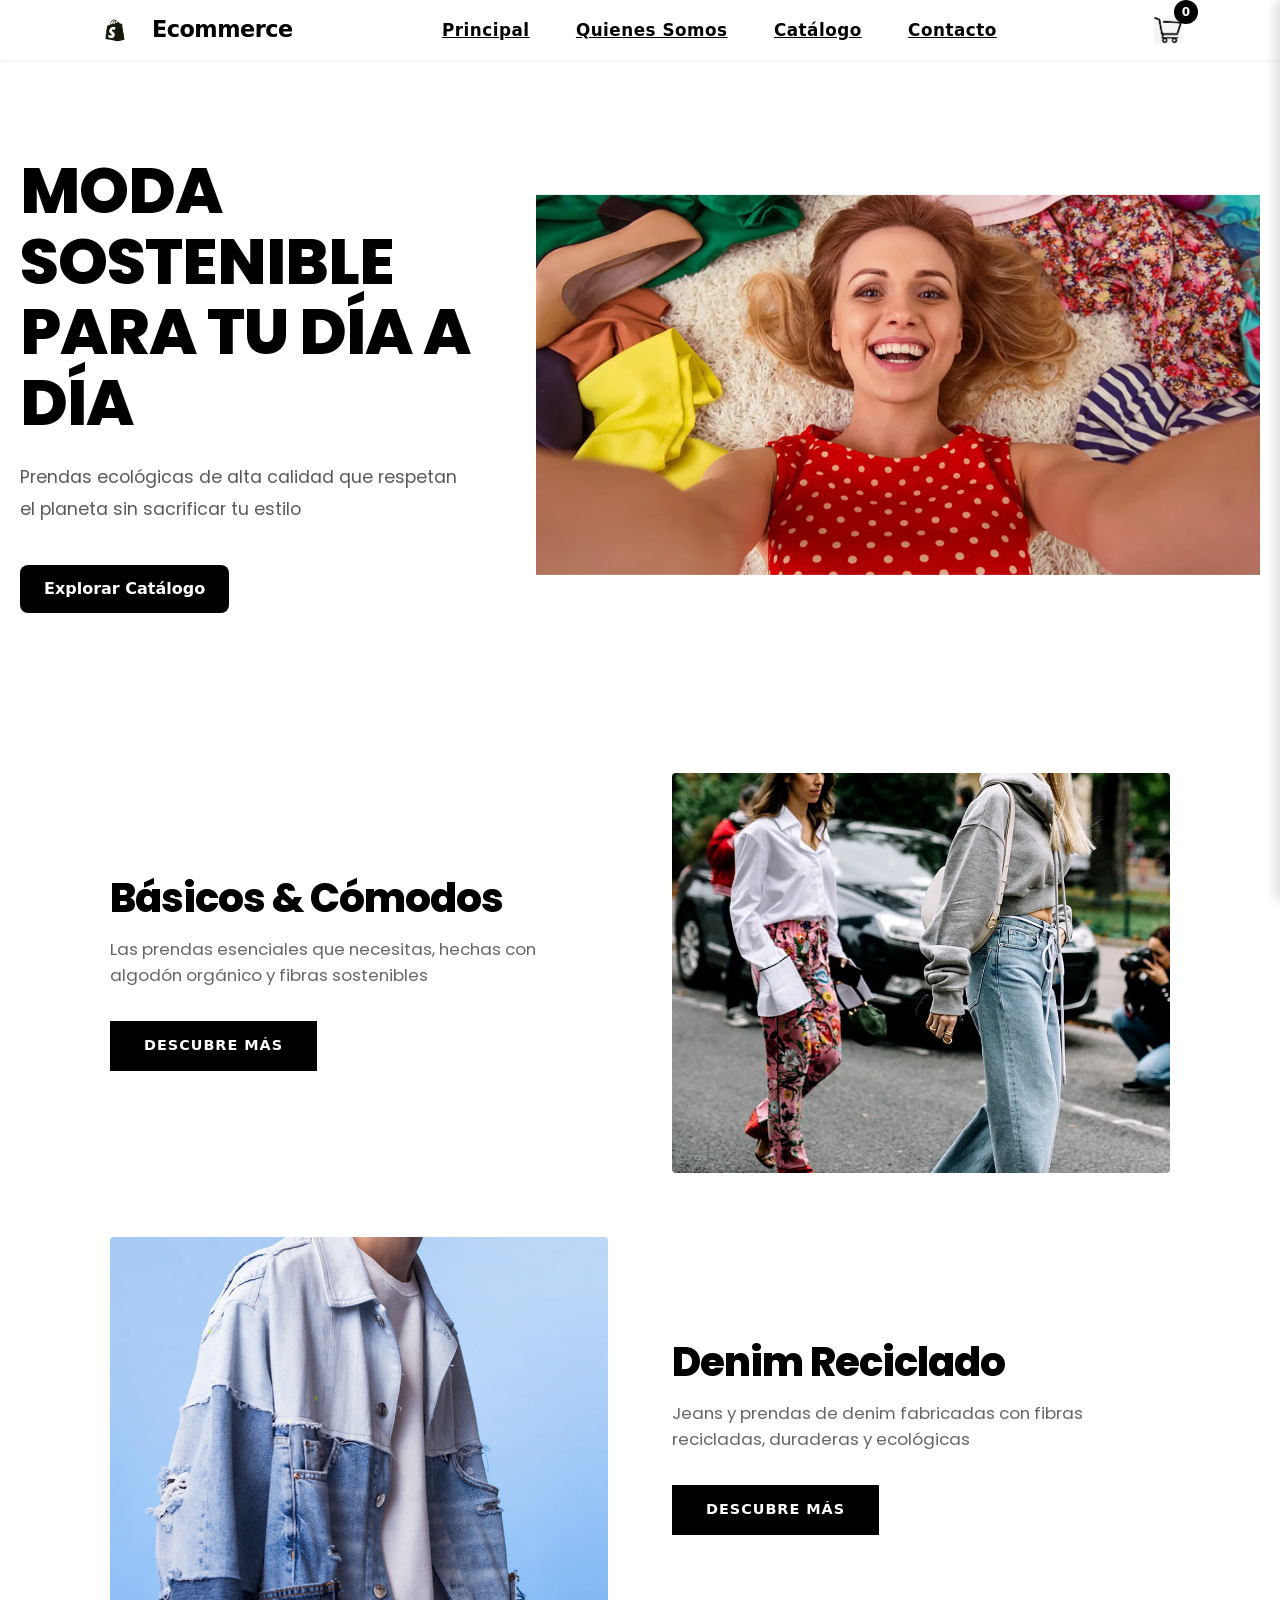
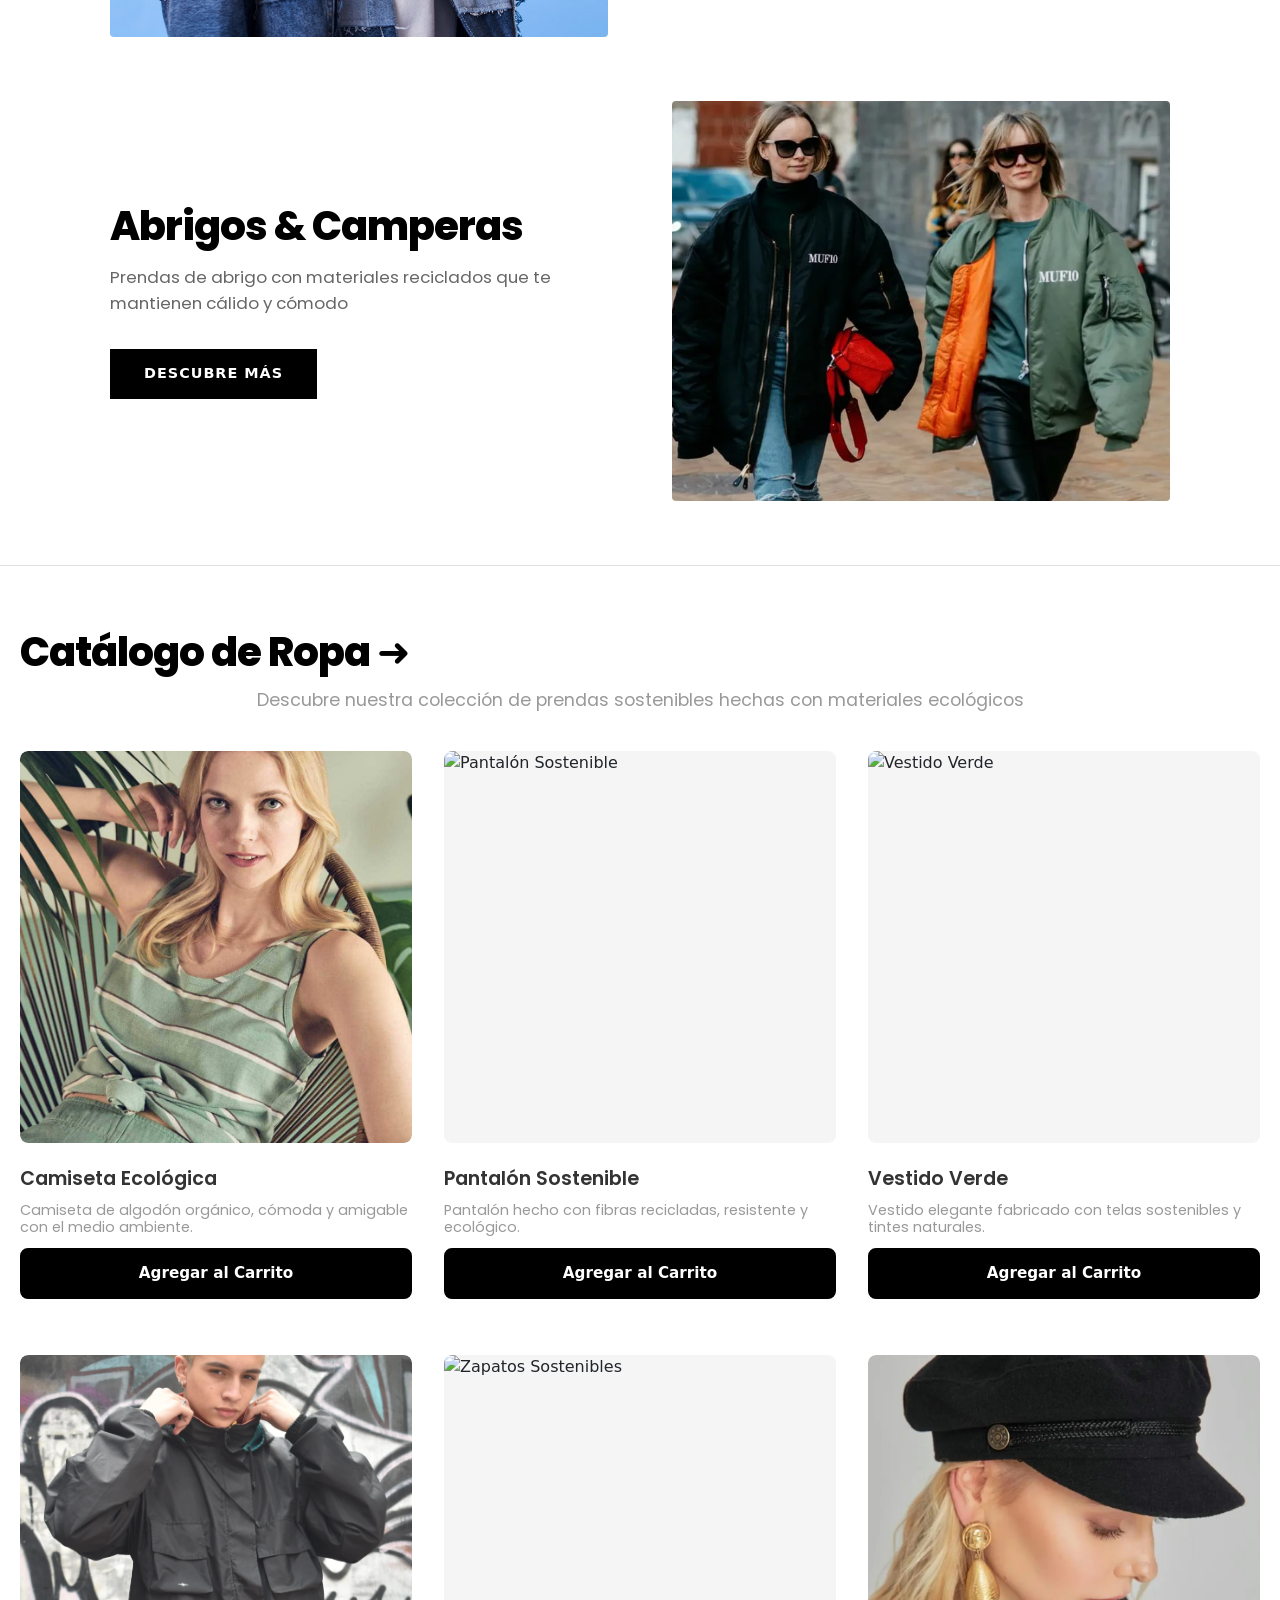
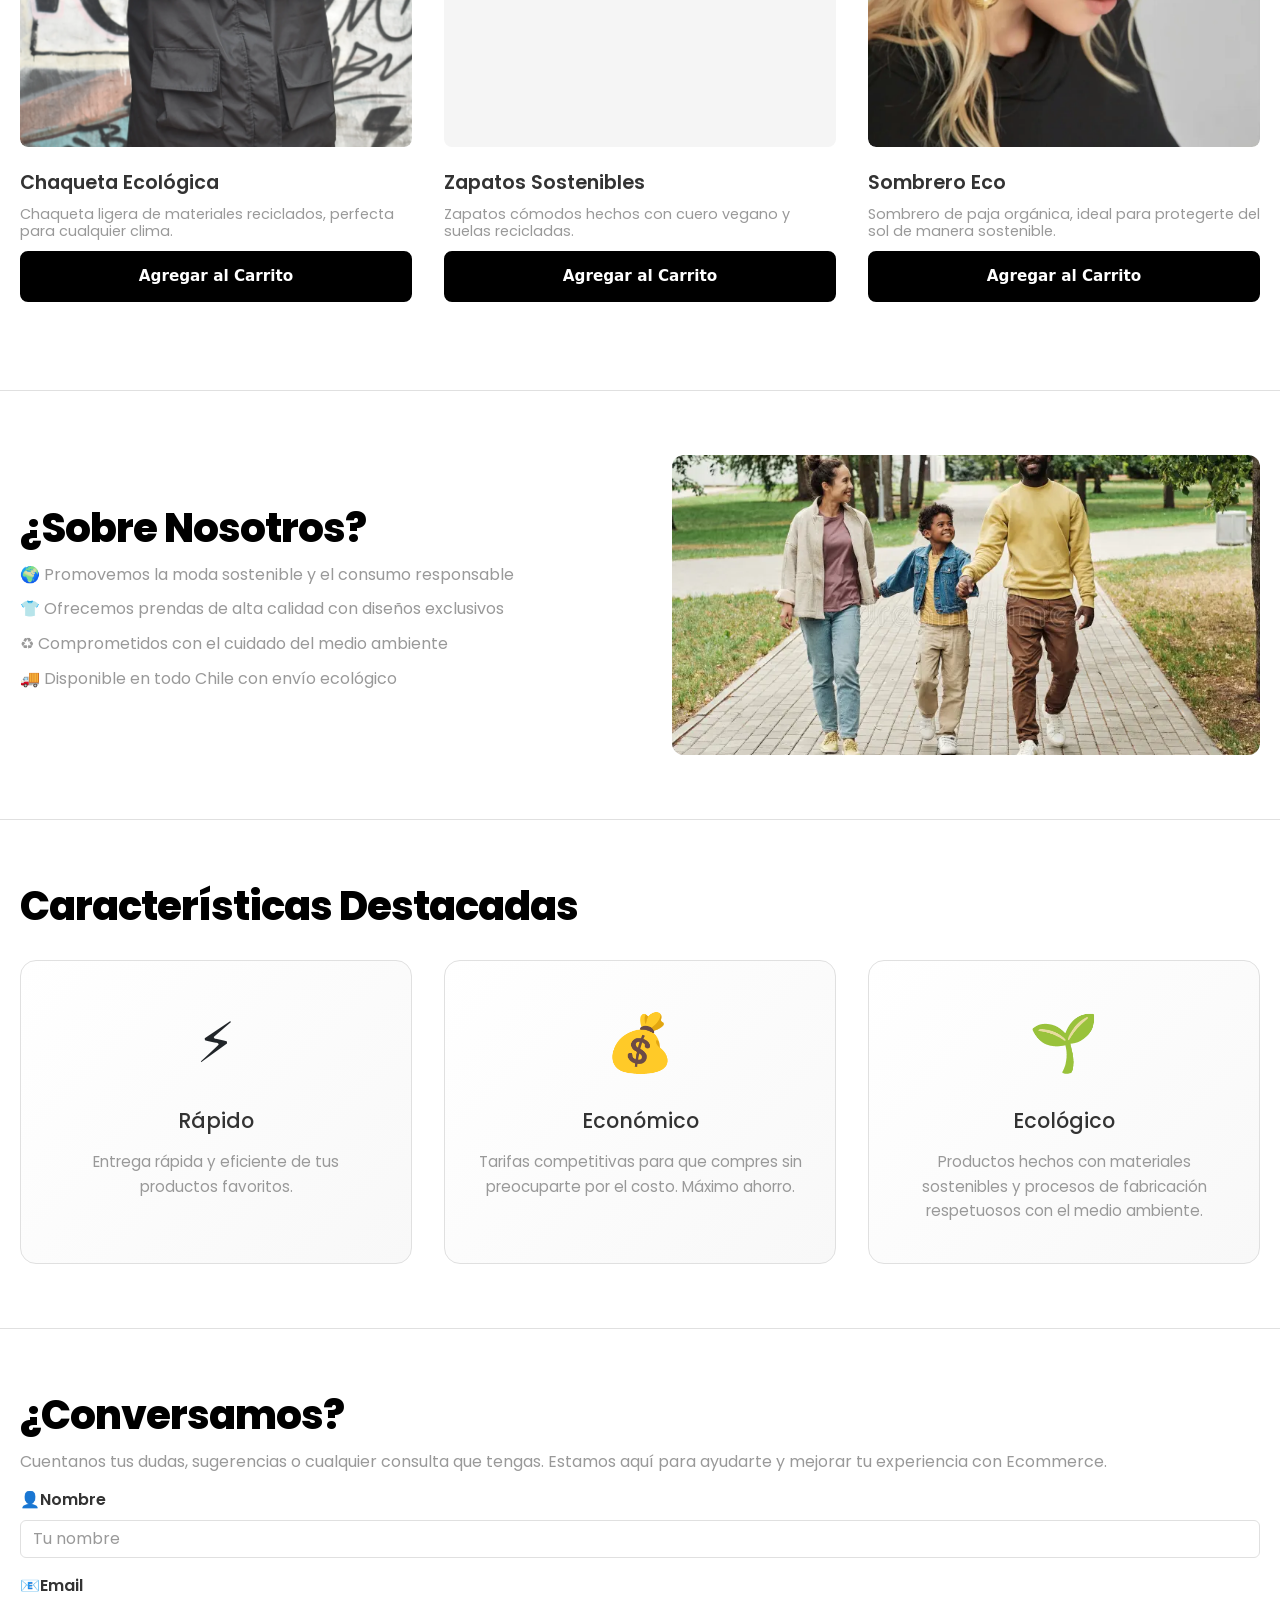
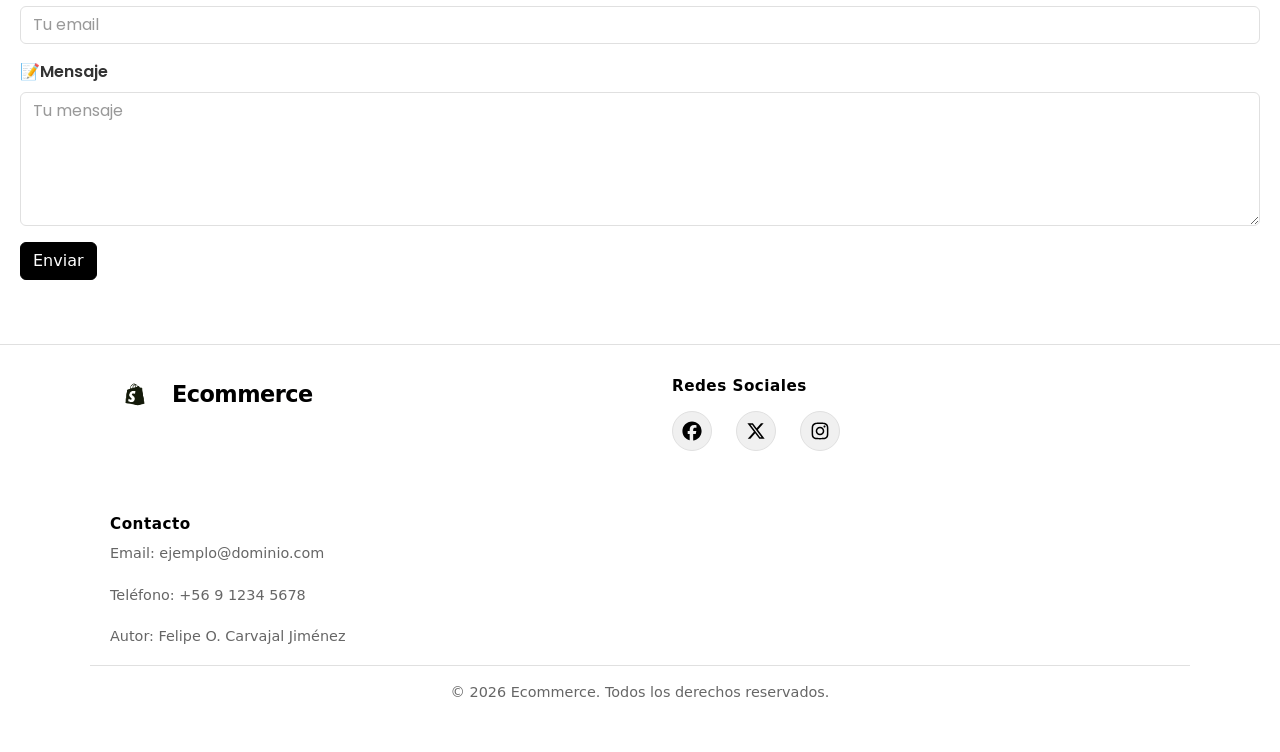
==== HTML/index.html @ 406694f3 "Initial commit" ====
<!DOCTYPE html>
<html lang="es">
  <head>
    <meta charset="UTF-8" />
    <meta name="viewport" content="width=device-width, initial-scale=1.0" />
    <title>Ecommerce</title>
    <link rel="preconnect" href="https://fonts.googleapis.com">
    <link rel="preconnect" href="https://fonts.gstatic.com" crossorigin>
    <link href="https://fonts.googleapis.com/css2?family=Poppins:wght@400;500;600;700;800&display=swap" rel="stylesheet">
    <link rel="stylesheet" href="../CSS/style.css" />
    <link rel="stylesheet" href="../CSS/cart-styles.css" />
    <link href="https://cdn.jsdelivr.net/npm/bootstrap@5.3.8/dist/css/bootstrap.min.css" rel="stylesheet" integrity="sha384-sRIl4kxILFvY47J16cr9ZwB07vP4J8+LH7qKQnuqkuIAvNWLzeN8tE5YBujZqJLB" crossorigin="anonymous">
    <link rel="stylesheet" href="https://cdnjs.cloudflare.com/ajax/libs/font-awesome/6.5.1/css/all.min.css" integrity="sha512-DTOQO9RWCH3H7bCOj2z4G88NTXKlc4/I0szZM2fU17Cqq6/LmBJ7/J1rFzSwjnxVnwT7lGgoDh/PoXY4p+K+A==" crossorigin="anonymous" referrerpolicy="no-referrer" />
  </head>
  <body>
    <header class="header-top">
      <nav class="navbar">
        <div class="brand header-brand">
          <img src="../IMG/logo.png" alt="Ecommerce Logo" class="logo-img">
          <span>Ecommerce</span>
        </div>
        <button class="menu-toggle" aria-label="Mostrar menú" aria-expanded="false">☰</button>
        <ul class="nav-list">
          <li><a href="index.html">Principal</a></li>
          <li><a href="#quienes-somos">Quienes Somos</a></li>
          <li><a href="catalogo.html">Catálogo</a></li>
          <li><a href="#contacto">Contacto</a></li>
        </ul>
        <button class="cart-toggle" id="cart-btn" aria-label="Abrir carrito">
          <img src="../IMG/carrito.png" alt="Carrito" class="cart-icon">
          <span class="cart-count" id="cart-count">0</span>
        </button>
      </nav>
    </header>

    <main>
      <div class="hero" id="inicio">
        <div class="hero-content">
          <h1>MODA SOSTENIBLE PARA TU DÍA A DÍA</h1>
          <p>
            Prendas ecológicas de alta calidad que respetan el planeta sin sacrificar tu estilo
          </p>
          <a href="catalogo.html" class="cta-button download-btn">Explorar Catálogo</a>
        </div>
        <img src="../IMG/Moda Eco.webp" alt="Moda Ecológica" class="hero-image">
      </div>

      <section class="clothes-basics">
        <div class="category-hero">
          <div class="category-content">
            <h2>Básicos & Cómodos</h2>
            <p>Las prendas esenciales que necesitas, hechas con algodón orgánico y fibras sostenibles</p>
            <a href="#catalogo" class="discover-btn">DESCUBRE MÁS</a>
          </div>
          <img src="../IMG/Comodo.webp" alt="Básicos y Cómodos" class="category-image">
        </div>
      </section>

      <section class="clothes-denim">
        <div class="category-hero">
          <img src="../IMG/Denim.jpg" alt="Denim Sostenible" class="category-image">
          <div class="category-content">
            <h2>Denim Reciclado</h2>
            <p>Jeans y prendas de denim fabricadas con fibras recicladas, duraderas y ecológicas</p>
            <a href="#catalogo" class="discover-btn">DESCUBRE MÁS</a>
          </div>
        </div>
      </section>

      <section class="clothes-coats">
        <div class="category-hero">
          <div class="category-content">
            <h2>Abrigos & Camperas</h2>
            <p>Prendas de abrigo con materiales reciclados que te mantienen cálido y cómodo</p>
            <a href="#catalogo" class="discover-btn">DESCUBRE MÁS</a>
          </div>
          <img src="../IMG/Abrigos.jpg" alt="Abrigos Ecológicos" class="category-image">
        </div>
      </section>
      <section class="pricing" id="catalogo">
        <h2><a href="catalogo.html" class="catalog-title-link">Catálogo de Ropa  ➜</a></h2>
        <p class="pricing-intro">Descubre nuestra colección de prendas sostenibles hechas con materiales ecológicos</p>
        <div class="pricing-grid">
          <div class="pricing-card">
            <div class="product-image-container" data-product-id="1" data-product-slug="camiseta-ecologica">
              <img src="../IMG/camiseta.jpg" alt="Camiseta Ecológica" class="product-image">
              <div class="product-dot"></div>
              <div class="product-price-overlay"><span class="currency">$</span><span class="amount">14.990</span></div>
            </div>
            <div class="product-info">
              <h3>Camiseta Ecológica</h3>
              <p class="product-description">Camiseta de algodón orgánico, cómoda y amigable con el medio ambiente.</p>
              <button class="btn-plan" data-product-id="1" data-product-name="Camiseta Ecológica" data-product-price="14990">Agregar al Carrito</button>
            </div>
          </div>
          <div class="pricing-card">
            <div class="product-image-container" data-product-id="2" data-product-slug="pantalon-sostenible">
              <img src="../IMG/pantalon.jpg" alt="Pantalón Sostenible" class="product-image">
              <div class="product-dot"></div>
              <div class="product-price-overlay"><span class="currency">$</span><span class="amount">24.990</span></div>
            </div>
            <div class="product-info">
              <h3>Pantalón Sostenible</h3>
              <p class="product-description">Pantalón hecho con fibras recicladas, resistente y ecológico.</p>
              <button class="btn-plan" data-product-id="2" data-product-name="Pantalón Sostenible" data-product-price="24990">Agregar al Carrito</button>
            </div>
          </div>
          <div class="pricing-card">
            <div class="product-image-container" data-product-id="3" data-product-slug="vestido-verde">
              <img src="../IMG/vestido.jpg" alt="Vestido Verde" class="product-image">
              <div class="product-dot"></div>
              <div class="product-price-overlay"><span class="currency">$</span><span class="amount">29.990</span></div>
            </div>
            <div class="product-info">
              <h3>Vestido Verde</h3>
              <p class="product-description">Vestido elegante fabricado con telas sostenibles y tintes naturales.</p>
              <button class="btn-plan" data-product-id="3" data-product-name="Vestido Verde" data-product-price="29990">Agregar al Carrito</button>
            </div>
          </div>
          <div class="pricing-card">
            <div class="product-image-container" data-product-id="4" data-product-slug="chaqueta-ecologica">
              <img src="../IMG/Chaqueta.webp" alt="Chaqueta Ecológica" class="product-image">
              <div class="product-dot"></div>
              <div class="product-price-overlay"><span class="currency">$</span><span class="amount">39.990</span></div>
            </div>
            <div class="product-info">
              <h3>Chaqueta Ecológica</h3>
              <p class="product-description">Chaqueta ligera de materiales reciclados, perfecta para cualquier clima.</p>
              <button class="btn-plan" data-product-id="4" data-product-name="Chaqueta Ecológica" data-product-price="39990">Agregar al Carrito</button>
            </div>
          </div>
          <div class="pricing-card">
            <div class="product-image-container" data-product-id="5" data-product-slug="zapatos-sostenibles">
              <img src="../IMG/zapatos.jpg" alt="Zapatos Sostenibles" class="product-image">
              <div class="product-dot"></div>
              <div class="product-price-overlay"><span class="currency">$</span><span class="amount">34.990</span></div>
            </div>
            <div class="product-info">
              <h3>Zapatos Sostenibles</h3>
              <p class="product-description">Zapatos cómodos hechos con cuero vegano y suelas recicladas.</p>
              <button class="btn-plan" data-product-id="5" data-product-name="Zapatos Sostenibles" data-product-price="34990">Agregar al Carrito</button>
            </div>
          </div>
          <div class="pricing-card">
            <div class="product-image-container" data-product-id="6" data-product-slug="sombrero-eco">
              <img src="../IMG/Sombrero.webp" alt="Sombrero Eco" class="product-image">
              <div class="product-dot"></div>
              <div class="product-price-overlay"><span class="currency">$</span><span class="amount">11.990</span></div>
            </div>
            <div class="product-info">
              <h3>Sombrero Eco</h3>
              <p class="product-description">Sombrero de paja orgánica, ideal para protegerte del sol de manera sostenible.</p>
              <button class="btn-plan" data-product-id="6" data-product-name="Sombrero Eco" data-product-price="11990">Agregar al Carrito</button>
            </div>
          </div>
        </div>
      </section>
      <section class="page-description" id="quienes-somos">
        <div class="description-content">
          <h2>¿Sobre Nosotros?</h2>
          <p>🌍 Promovemos la moda sostenible y el consumo responsable</p>
          <p>👕 Ofrecemos prendas de alta calidad con diseños exclusivos</p>        
          <p>♻️ Comprometidos con el cuidado del medio ambiente</p>              
          <p>🚚 Disponible en todo Chile con envío ecológico</p>
        </div>
        <img src="../IMG/Familia.webp" alt="Nuestro Compromiso" class="description-image">
      </section>

      <section class="features" id="caracteristicas-destacadas">
        <h2>Características Destacadas</h2>
        <div class="features-grid">
          <div class="feature-card">
            <div class="feature-icon">⚡</div>
            <h3>Rápido</h3>
            <p>Entrega rápida y eficiente de tus productos favoritos.</p>
          </div>
          <div class="feature-card">
            <div class="feature-icon">💰</div>
            <h3>Económico</h3>
            <p>Tarifas competitivas para que compres sin preocuparte por el costo. Máximo ahorro.</p>
          </div>
          <div class="feature-card">
            <div class="feature-icon">🌱</div>
            <h3>Ecológico</h3>
            <p>Productos hechos con materiales sostenibles y procesos de fabricación respetuosos con el medio ambiente.</p>
          </div>
        </div>
      </section>
      <section class="contact-form" id="contacto">
          <h2>¿Conversamos?</h2>
          <p>
            Cuentanos tus dudas, sugerencias o cualquier consulta que tengas. Estamos aquí para ayudarte y mejorar tu experiencia con Ecommerce.
          </p>
          <form>
            <div class="mb-3">
              <label for="name" class="form-label">👤Nombre</label>
              <input type="text" class="form-control" id="name" placeholder="Tu nombre">
            </div>
            <div class="mb-3">
              <label for="email" class="form-label">📧Email</label>
              <input type="email" class="form-control" id="email" placeholder="Tu email">
            </div>
            <div class="mb-3">
              <label for="message" class="form-label">📝Mensaje</label>
              <textarea class="form-control" id="message" rows="5" placeholder="Tu mensaje"></textarea>
            </div>
            <button type="submit" class="btn btn-primary">Enviar</button>
          </form>
        </section>

      
    </main>

    <footer class="site-footer">
      <div class="footer-content">
        <div class="footer-item">
          <div class="brand footer-brand">
            <img src="../IMG/logo.png" alt="Ecommerce Logo" class="logo-img">
            <span>Ecommerce</span>
          </div>
        </div>
        <div class="footer-item">
          <h3>Redes Sociales</h3>
          <div class="social-links">
            <a href="#" title="Facebook" aria-label="Facebook"><img src="../IMG/facebook-brands-solid-full.svg" alt="Facebook" class="social-icon"></a>
            <a href="#" title="X-Twitter" aria-label="X-Twitter"><img src="../IMG/x-twitter-brands-solid-full.svg" alt="X-Twitter" class="social-icon"></a>
            <a href="#" title="Instagram" aria-label="Instagram"><img src="../IMG/instagram-brands-solid-full.svg" alt="Instagram" class="social-icon"></a>
          </div>
        </div>
        <div class="footer-item">
          <h3>Contacto</h3>
          <p>Email: ejemplo@dominio.com</p>
          <p>Teléfono: +56 9 1234 5678</p>
          <p>Autor: Felipe O. Carvajal Jiménez</p>
        </div>
      </div>
      <div class="footer-bottom">
        <p>&copy; 2026 Ecommerce. Todos los derechos reservados.</p>
      </div>
    </footer>

    <!-- Modal del Carrito -->
    <div class="cart-modal" id="cart-modal">
      <div class="cart-content">
        <div class="cart-header">
          <h2>Mi Carrito</h2>
          <button class="cart-close" id="cart-close">&times;</button>
        </div>
        <div class="cart-items" id="cart-items">
          <p class="empty-cart">Tu carrito está vacío</p>
        </div>
        <div class="cart-footer">
          <div class="cart-total">
            <span>Total:</span>
            <span class="total-amount">$0</span>
          </div>
          <button class="btn-checkout">Ir al Pago</button>
        </div>
      </div>
    </div>

  <script src="https://cdn.jsdelivr.net/npm/bootstrap@5.3.8/dist/js/bootstrap.bundle.min.js" integrity="sha384-FKyoEForCGlyvwx9Hj09JcYn3nv7wiPVlz7YYwJrWVcXK/BmnVDxM+D2scQbITxI" crossorigin="anonymous"></script>
  <script src="../JS/products-data.js"></script>
  <script src="../JS/script.js"></script>
  </body>
</html>
---- CSS/style.css ----
/* Estilos generales */
:root {
  --bg: #ffffff;
  --surface: #f8f8f8;
  --primary: #000000;
  --primary-dark: #333333;
  --accent: #000000;
  --accent-light: #666666;
  --text: #1f1f1f;
  --muted: #999999;
}

* {
  box-sizing: border-box;
  
}

html {
  scroll-behavior: smooth;
}

html,
body {
  margin: 0;
  padding: 0;
  font-family: 'Poppins', system-ui, -apple-system, BlinkMacSystemFont, "Segoe UI",
    sans-serif;
  background: var(--bg);
  color: var(--text);
}

body {
  display: flex;
  flex-direction: column;
  min-height: 100vh;
}

/* Animación de fade-in para scroll */
@keyframes fadeInUp {
  from {
    opacity: 0;
    transform: translateY(30px);
  }
  to {
    opacity: 1;
    transform: translateY(0);
  }
}

.page-description,
.features,
.pricing,
.contact-form {
  opacity: 0;
  transition: opacity 0.3s ease;
}

.page-description.fade-in,
.features.fade-in,
.pricing.fade-in,
.contact-form.fade-in {
  animation: fadeInUp 0.6s ease forwards;
}

a {
  color: inherit;
  text-decoration: none;
}

img {
  max-width: 100%;
  display: block;
}

button {
  border: none;
  background: transparent;
  cursor: pointer;
}

.header-top {
  width: 100%;
  background: #ffffff;
  box-shadow: 0 1px 3px rgba(0, 0, 0, 0.08);
  backdrop-filter: blur(10px);
  position: sticky;
  top: 0;
  z-index: 100;
  transition: transform 0.3s ease, box-shadow 0.3s ease;
}

.header-top.hide-header {
  transform: translateY(-100%);
  box-shadow: none;
}

.header-top:not(.hide-header) {
  box-shadow: 0 1px 3px rgba(0, 0, 0, 0.08);
}

.navbar {
  display: flex;
  align-items: center;
  justify-content: space-between;
  gap: 2rem;
  flex-wrap: wrap;
  max-width: 1100px;
  margin: 0 auto;
  padding: 1rem 1.25rem;
  transition: all 0.3s ease;
}

.brand {
  display: flex;
  align-items: center;
  gap: 0.75rem;
  font-size: 1.4rem;
  font-weight: 800;
  letter-spacing: -0.5px;
  background: linear-gradient(135deg, #ffffff 0%, #e5e7eb 100%);
  -webkit-background-clip: text;
  -webkit-text-fill-color: transparent;
  background-clip: text;
  transition: all 0.3s ease;
  cursor: pointer;
}

.brand span {
  color: #5c59594b;
  -webkit-text-fill-color: #000000;
}

.logo-img {
  height: 35px;
  width: auto;
  filter: brightness(1.2);
  transition: all 0.3s ease;
  background-color: white;
  padding: 5px;
  border-radius: 5px;
}

.brand:hover {
  transform: scale(1.05);
  letter-spacing: 0px;
}

.brand:hover .logo-img {
  filter: brightness(1.4);
  transform: rotate(-5deg);
}

.menu-toggle {
  display: none;
  font-size: 1.5rem;
  color: #ffffff;
  transition: all 0.3s ease;
  cursor: pointer;
}

.menu-toggle:hover {
  transform: scale(1.2) rotate(90deg);
  color: #e5e7eb;
}

.nav-list {
  display: flex;
  align-items: center;
  gap: 0.5rem;
  list-style: none;
  margin: 0;
  padding: 0;
}

.nav-list li {
  position: relative;
}

.nav-list a {
  color: #000000;
  font-weight: 600;
  font-size: 1.05rem;
  letter-spacing: 0.5px;
  transition: all 0.3s ease;
  position: relative;
  padding: 0.6rem 1.2rem;
  display: inline-block;
  border-radius: 25px;
  background: transparent;
  backdrop-filter: none;
  border: none;
}

.nav-list a::after {
  content: '';
  position: absolute;
  bottom: -2px;
  left: 0;
  width: 0;
  height: 2px;
  background: linear-gradient(90deg, #ffffff, #e5e7eb);
  transition: width 0.3s ease;
}

.nav-list a:hover {
  color: #000000;
  transform: translateY(-3px);
  background: transparent;
  border-color: transparent;
  box-shadow: 0 2px 8px rgba(0, 0, 0, 0.1);
}

.hero {
  max-width: 100%;
  margin: 0 auto 0;
  text-align: left;
  padding: 6rem 1.25rem;
  background: #ffffff;
  color: #000000;
  border-radius: 0;
  min-height: 500px;
  display: flex;
  flex-direction: row;
  align-items: center;
  justify-content: space-between;
  gap: 4rem;
  width: 100%;
}

.hero-content {
  flex: 1;
  display: flex;
  flex-direction: column;
  justify-content: center;
  align-items: flex-start;
  max-width: 600px;
}

.hero-image {
  flex: 1;
  height: 380px;
  object-fit: contain;
  border-radius: 0;
  box-shadow: none;
  animation: fadeInUp 0.8s ease forwards;
}

@keyframes fadeInUp {
  from {
    opacity: 0;
    transform: translateY(20px);
  }
  to {
    opacity: 1;
    transform: translateY(0);
  }
}

.hero h1 {
  margin: 0;
  font-size: clamp(2.5rem, 5vw, 4rem);
  line-height: 1.1;
  font-weight: 800;
  letter-spacing: -1px;
  font-family: 'Poppins', system-ui, -apple-system, BlinkMacSystemFont, "Segoe UI", sans-serif;
}

.hero p {
  color: rgba(0, 0, 0, 0.65);
  margin-top: 1.5rem;
  font-size: 1.1rem;
  line-height: 1.7;
  line-height: 1.8;
  font-family: 'Poppins', system-ui, -apple-system, BlinkMacSystemFont, "Segoe UI", sans-serif;
}

.cta-button {
  display: inline-flex;
  align-items: center;
  gap: 0.5rem;
  background: #000000;
  color: #ffffff;
  padding: 0.75rem 1.5rem;
  border-radius: 8px;
  text-decoration: none;
  font-weight: 600;
  transition: all 0.3s ease;
  margin-top: 1.5rem;
}

.cta-button:hover {
  background: #333333;
  transform: translateY(-2px);
  box-shadow: 0 4px 12px rgba(0, 0, 0, 0.2);
}

.download-icon {
  height: 20px;
  width: 20px;
  filter: brightness(0) invert(0);
}

main {
  flex: 1;
  max-width: 100%;
  margin: 0;
  padding: 0;
}

.page-description,
.features,
.pricing,
.contact-form {
  background: #ffffff;
  border-radius: 0;
  padding: 4rem 1.25rem;
  box-shadow: none;
  border-top: 1px solid #e0e0e0;
  margin-bottom: 0;
  margin-top: 0;
  max-width: 100%;
  margin-left: auto;
  margin-right: auto;
  width: 100%;
}

.page-description {
  display: flex;
  gap: 4rem;
  align-items: center;
  flex-wrap: wrap;
}

.description-content {
  flex: 1;
  min-width: 250px;
}

.description-image {
  flex: 1;
  height: 300px;
  object-fit: cover;
  border-radius: 12px;
  box-shadow: 0 8px 24px rgba(255, 255, 255, 0.1);
  min-width: 250px;
}

.page-description h2,
.features h2,
.pricing h2,
.contact-form h2 {
  margin-top: 0;
  color: var(--primary);
  font-size: 2.5rem;
  margin-bottom: 1rem;
  width: 100%;
  order: -1;
  font-family: 'Poppins', system-ui, -apple-system, BlinkMacSystemFont, "Segoe UI", sans-serif;
  font-weight: 800;
  letter-spacing: -1px;
  line-height: 1.1;
}

.page-description p,
.features p,
.pricing p,
.contact-form p {
  color: var(--muted);
  line-height: 1.175;
  font-family: 'Poppins', system-ui, -apple-system, BlinkMacSystemFont, "Segoe UI", sans-serif;
}

/* Estilos para Características */
.features-grid {
  display: grid;
  grid-template-columns: repeat(auto-fit, minmax(280px, 1fr));
  gap: 2rem;
  margin-top: 2rem;
}

.feature-card {
  display: flex;
  flex-direction: column;
  align-items: center;
  text-align: center;
  padding: 2.5rem 2rem;
  background: linear-gradient(135deg, #ffffff 0%, #f8f8f8 100%);
  border-radius: 16px;
  border: 1px solid #e0e0e0;
  transition: all 0.3s ease;
  cursor: pointer;
  position: relative;
  overflow: hidden;
}

.feature-card::before {
  content: '';
  position: absolute;
  top: 0;
  left: 0;
  width: 100%;
  height: 4px;
  background: linear-gradient(90deg, var(--primary), var(--accent));
  transform: scaleX(0);
  transform-origin: left;
  transition: transform 0.3s ease;
}

.feature-card:hover {
  transform: translateY(-8px);
  border-color: var(--primary);
  box-shadow: 0 16px 40px rgba(255, 255, 255, 0.15);
  background: linear-gradient(135deg, #242424 0%, #1a1a1a 100%);
}

.feature-card:hover::before {
  transform: scaleX(1);
}

.feature-icon {
  font-size: 3.5rem;
  margin-bottom: 1rem;
  display: block;
}

.feature-card h3 {
  color: var(--primary-dark);
  font-size: 1.3rem;
  margin: 0.5rem 0 1rem;
  font-family: 'Poppins', system-ui, -apple-system, BlinkMacSystemFont, "Segoe UI", sans-serif;
}

.feature-card p {
  color: var(--muted);
  font-size: 0.95rem;
  line-height: 1.6;
  margin: 0;
  font-family: 'Poppins', system-ui, -apple-system, BlinkMacSystemFont, "Segoe UI", sans-serif;
}

/* Category Sections - Estilo Only.cl */
.clothes-basics,
.clothes-denim,
.clothes-coats {
  max-width: 1100px;
  margin: 4rem auto;
  padding: 0 1.25rem;
  width: calc(100% - 2.5rem);
}

.clothes-basics.alternate,
.clothes-denim.alternate,
.clothes-coats.alternate {
  margin: 4rem auto;
}

.category-hero {
  display: flex;
  align-items: center;
  gap: 4rem;
  flex-wrap: wrap;
}

.clothes-basics.alternate .category-hero,
.clothes-denim.alternate .category-hero,
.clothes-coats.alternate .category-hero {
  flex-direction: row-reverse;
}

.clothes-basics .category-content,
.clothes-denim .category-content,
.clothes-coats .category-content {
  flex: 1;
  min-width: 300px;
  padding: 2rem 0;
}

.clothes-basics .category-content h2,
.clothes-denim .category-content h2,
.clothes-coats .category-content h2 {
  font-size: 2.5rem;
  font-weight: 800;
  margin: 0 0 1rem 0;
  color: var(--primary);
  letter-spacing: -1px;
  line-height: 1.1;
  font-family: 'Poppins', system-ui, -apple-system, BlinkMacSystemFont, "Segoe UI", sans-serif;
}

.clothes-basics .category-content p,
.clothes-denim .category-content p,
.clothes-coats .category-content p {
  font-size: 1.05rem;
  color: var(--accent-light);
  line-height: 1.6;
  margin: 1rem 0 2rem 0;
  font-family: 'Poppins', system-ui, -apple-system, BlinkMacSystemFont, "Segoe UI", sans-serif;
}

.discover-btn {
  display: inline-block;
  padding: 0.75rem 2rem;
  background: #000000;
  color: #ffffff;
  text-decoration: none;
  font-weight: 600;
  font-size: 0.9rem;
  letter-spacing: 1px;
  border: 2px solid #000000;
  transition: all 0.3s ease;
}

.discover-btn:hover {
  background: transparent;
  color: #000000;
  border-color: #000000;
}

.category-image {
  flex: 1;
  width: 100%;
  height: 400px;
  object-fit: cover;
  border-radius: 4px;
  min-width: 300px;
}

/* Estilos para Precios */
.pricing {
  background: #ffffff;
}

.pricing-intro {
  text-align: center;
  font-size: 1.1rem;
  margin-bottom: 2.5rem !important;
}

.pricing-grid {
  display: grid;
  grid-template-columns: repeat(3, 1fr);
  gap: 2rem;
  margin-top: 2rem;
}

.pricing-card {
  display: flex;
  flex-direction: column;
  padding: 2.5rem;
  background: #ffffff;
  border-radius: 16px;
  border: 1px solid #e0e0e0;
  position: relative;
  transition: all 0.3s ease;
  text-align: center;
  overflow: hidden;
}

.pricing-card::before {
  content: '';
  position: absolute;
  top: 0;
  left: 0;
  right: 0;
  height: 4px;
  background: linear-gradient(90deg, var(--primary), var(--accent));
  transform: scaleX(0);
  transform-origin: left;
  transition: transform 0.3s ease;
}

.pricing-card:hover {
  transform: translateY(-8px);
  border-color: #000000;
  box-shadow: 0 12px 30px rgba(0, 0, 0, 0.1);
}

.pricing-card:hover::before {
  transform: scaleX(1);
}

.pricing-card.featured {
  transform: scale(1.05);
  border-color: var(--accent);
  box-shadow: 0 20px 60px rgba(255, 255, 255, 0.15);
}

.pricing-card.featured::before {
  background: linear-gradient(90deg, var(--accent), var(--accent-light));
  transform: scaleX(1);
}

.pricing-card.featured:hover {
  transform: scale(1.05) translateY(-8px);
  border-color: var(--accent);
  box-shadow: 0 24px 70px rgba(255, 255, 255, 0.2);
}

.plan-badge {
  position: absolute;
  top: -12px;
  left: 50%;
  transform: translateX(-50%);
  background: var(--primary);
  color: white;
  padding: 0.5rem 1rem;
  border-radius: 20px;
  font-size: 0.75rem;
  font-weight: 600;
  letter-spacing: 0.5px;
}

.pricing-card.featured .plan-badge {
  background: var(--accent);
  color: #1f2937;
}

.pricing-card h3 {
  color: var(--primary-dark);
  font-size: 1.5rem;
  margin: 1.5rem 0 1rem;
  font-family: 'Poppins', system-ui, -apple-system, BlinkMacSystemFont, "Segoe UI", sans-serif;
}

.price {
  margin: 1.5rem 0;
  line-height: 1;
}

.currency {
  font-size: clamp(0.9rem, 2vw, 1.2rem);
  color: var(--muted);
}

.amount {
  font-size: clamp(1.8rem, 5vw, 3rem);
  font-weight: 800;
  color: var(--primary);
}

.period {
  font-size: clamp(0.75rem, 1.5vw, 0.9rem);
  color: var(--muted);
  margin-left: 0.5rem;
}

.benefits {
  list-style: none;
  padding: 2rem 0;
  margin: 2rem 0;
  border-top: 1px solid #333333;
  border-bottom: 1px solid #333333;
  text-align: left;
  font-family: 'Poppins', system-ui, -apple-system, BlinkMacSystemFont, "Segoe UI", sans-serif;
}

.benefits li {
  color: var(--muted);
  padding: 0.75rem 0;
  font-size: 0.95rem;
  font-family: 'Poppins', system-ui, -apple-system, BlinkMacSystemFont, "Segoe UI", sans-serif;
}

.benefits li:before {
  content: "✓ ";
  color: var(--primary);
  font-weight: bold;
  margin-right: 0.5rem;
}

.btn-plan {
  padding: 0.75rem 2rem;
  border: 2px solid var(--primary);
  background: var(--primary);
  color: #ffffff;
  border-radius: 8px;
  font-weight: 600;
  font-size: 0.95rem;
  cursor: pointer;
  transition: all 0.3s ease;
  margin-top: auto;
  position: relative;
  overflow: hidden;
}

.btn-plan::before {
  content: '';
  position: absolute;
  top: 0;
  left: -100%;
  width: 100%;
  height: 100%;
  background: #ffffff;
  transition: left 0.3s ease;
  z-index: -1;
}

.btn-plan:hover {
  background: #ffffff;
  color: var(--primary);
  border-color: var(--primary);
  transform: scale(1.02);
  box-shadow: 0 8px 16px rgba(0, 0, 0, 0.2);
}

.btn-plan-primary {
  background: var(--primary);
  color: #ffffff;
  border-color: var(--primary);
}

.btn-plan-primary::before {
  left: 0;
  background: #ffffff;
}

.btn-plan-primary:hover {
  background: #ffffff;
  color: var(--primary);
  border-color: var(--primary);
  box-shadow: 0 12px 24px rgba(0, 0, 0, 0.2);
}

/* Product specific styles */
.product-image {
  width: 100%;
  height: 200px;
  object-fit: cover;
  border-radius: 8px;
  margin-bottom: 1rem;
}

.product-description {
  color: var(--muted);
  font-size: 0.9rem;
  margin: 1rem 0;
  text-align: left;
  line-height: 1.4;
  font-family: 'Poppins', system-ui, -apple-system, BlinkMacSystemFont, "Segoe UI", sans-serif;
}

/* Estilos para el nuevo diseño de catálogo */
.catalog-title-link {
  color: inherit;
  text-decoration: none;
  display: inline-flex;
  align-items: center;
  gap: 0.5rem;
  transition: all 0.3s ease;
  cursor: pointer;
}

.catalog-title-link:hover {
  transform: translateX(5px);
  opacity: 0.8;
}

/* Contenedor de imagen del producto */
.product-image-container {
  position: relative;
  width: 100%;
  padding-bottom: 100%;
  overflow: hidden;
  border-radius: 8px;
  background: #f5f5f5;
  cursor: pointer;
  height: 0;
}

.product-image-container img {
  position: absolute;
  top: 0;
  left: 0;
  width: 100%;
  height: 100%;
  object-fit: cover;
  transition: all 0.3s ease;
}

.product-image-container:hover img {
  transform: scale(1.05);
}

/* Puntito identificador de prenda */
.product-dot {
  position: absolute;
  top: 50%;
  left: 50%;
  transform: translate(-50%, -50%);
  width: 12px;
  height: 12px;
  background: #ffffff;
  border: 2px solid rgba(0, 0, 0, 0.2);
  border-radius: 50%;
  opacity: 0;
  transition: all 0.3s ease;
  z-index: 2;
  box-shadow: 0 0 8px rgba(0, 0, 0, 0.2);
}

.product-image-container:hover .product-dot {
  opacity: 1;
  transform: translate(-50%, -70%);
}

/* Precio sobre la imagen */
.product-price-overlay {
  position: absolute;
  bottom: 0;
  left: 0;
  right: 0;
  background: linear-gradient(to top, rgba(0, 0, 0, 0.7), transparent);
  padding: 1.5rem 1rem 1rem;
  text-align: center;
  opacity: 0;
  transition: all 0.3s ease;
  z-index: 3;
}

.product-price-overlay .currency {
  font-size: 0.9rem;
  color: #ffffff;
}

.product-price-overlay .amount {
  font-size: 1.8rem;
  color: #ffffff;
  font-weight: 800;
}

.product-image-container:hover .product-price-overlay {
  opacity: 1;
}

/* Información del producto */
.product-info {
  display: flex;
  flex-direction: column;
  gap: 0.75rem;
  padding: 1.5rem 0;
}

.product-info h3 {
  color: var(--primary-dark);
  font-size: 1.2rem;
  margin: 0;
  font-weight: 600;
}

.product-info .product-description {
  margin: 0;
  font-size: 0.9rem;
  color: var(--muted);
}

.product-info .btn-plan {
  margin-top: auto;
  width: 100%;
}

/* Ajustar tarjeta de precio para nuevo diseño */
.pricing-card {
  display: flex;
  flex-direction: column;
  padding: 0;
  background: transparent;
  border: none;
  position: relative;
  transition: all 0.3s ease;
  text-align: left;
  overflow: visible;
}

.pricing-card::before {
  display: none;
}

.pricing-card:hover {
  transform: translateY(-8px);
  border-color: transparent;
  box-shadow: none;
}

.pricing-card:hover::before {
  transform: none;
}

.pricing-card.featured {
  transform: scale(1);
  border-color: transparent;
  box-shadow: none;
}

.pricing-card.featured::before {
  background: none;
  transform: none;
}

.pricing-card.featured:hover {
  transform: translateY(-8px);
  border-color: transparent;
  box-shadow: none;
}

.pricing-card h3 {
  color: var(--primary-dark);
  font-size: 1.2rem;
  margin: 0;
  font-family: 'Poppins', system-ui, -apple-system, BlinkMacSystemFont, "Segoe UI", sans-serif;
}

/* Botones generales - transiciones suaves */

.btn {
  transition: all 0.3s ease !important;
}

.btn-primary {
  background-color: var(--primary) !important;
  border-color: var(--primary) !important;
  transition: all 0.3s ease !important;
  color: #ffffff !important;
}

.btn-primary:hover {
  background-color: #ffffff !important;
  border-color: var(--primary) !important;
  color: var(--primary) !important;
  transform: translateY(-2px);
  box-shadow: 0 8px 16px rgba(0, 0, 0, 0.2) !important;
}

/* Estilos para el formulario de contacto */
.contact-form .form-label {
  font-family: 'Poppins', system-ui, -apple-system, BlinkMacSystemFont, "Segoe UI", sans-serif;
  color: var(--primary-dark);
  font-weight: 600;
}

.contact-form .form-control {
  font-family: 'Poppins', system-ui, -apple-system, BlinkMacSystemFont, "Segoe UI", sans-serif;
  color: var(--text);
  border-color: #e0e0e0;
}

.contact-form .form-control::placeholder {
  color: var(--muted);
}

.site-footer {
  width: 100%;
  background: #ffffff;
  padding: 2rem 0 3rem;
  margin-top: auto;
  border-top: 1px solid #e0e0e0;
}

.footer-content {
  max-width: 1100px;
  margin: 0 auto;
  padding: 0 1.25rem;
  display: grid;
  grid-template-columns: repeat(2, minmax(0, 1fr));
  gap: 4rem;
}


.footer-bottom {
  max-width: 1100px;
  margin: 0 auto;
  padding: 1rem 1.25rem 0;
  text-align: center;
  border-top: 1px solid #e0e0e0;
}

.footer-bottom p {
  color: #666666;
  font-size: 0.9rem;
  margin: 0;
  font-weight: 400;
}

.footer-item h1,
.footer-item h3 {
  margin-top: 0;
  color: #000000;
  font-weight: 600;
  font-size: 0.95rem;
  letter-spacing: 0.5px;
}

.footer-item ul {
  list-style: none;
  padding: 0;
  margin: 0.75rem 0 0;
}

.footer-item li,
.footer-item p {
  color: #666666;
  line-height: 1.75;
  font-size: 0.9rem;
  font-weight: 400;
}

.social-links {
  display: flex;
  gap: 1.5rem;
  margin-top: 1rem;
}

.social-links a {
  display: inline-flex;
  align-items: center;
  justify-content: center;
  width: 40px;
  height: 40px;
  border-radius: 50%;
  background: #f0f0f0;
  color: #000000;
  font-size: 1.1rem;
  transition: all 0.3s ease;
  border: 1px solid #e0e0e0;
}

.social-links a:hover {
  background: #000000;
  color: #ffffff;
  border-color: #000000;
  transform: translateY(-4px);
  box-shadow: 0 8px 20px rgba(0, 0, 0, 0.15);
}

.social-icon {
  height: 24px;
  width: 24px;
  filter: brightness(0) saturate(100%);
}

@media (max-width: 768px) {
  .nav-list {
    width: 100%;
    flex-direction: column;
    align-items: stretch;
    display: none;
    margin-top: 1rem;
    gap: 0;
    background: #1a1a1a;
    border-radius: 8px;
    overflow: hidden;
    animation: slideDown 0.3s ease;
  }

  @keyframes slideDown {
    from {
      opacity: 0;
      transform: translateY(-10px);
    }
    to {
      opacity: 1;
      transform: translateY(0);
    }
  }

  .nav-list li {
    border-bottom: 1px solid rgba(255, 255, 255, 0.1);
  }

  .nav-list li:last-child {
    border-bottom: none;
  }

  .nav-list a {
    display: block;
    padding: 1rem 1.25rem;
    transition: all 0.2s ease;
  }

  .nav-list a::after {
    display: none;
  }

  .nav-list a:hover {
    background: rgba(255, 255, 255, 0.1);
    padding-left: 1.75rem;
  }

  .nav-list.active {
    display: flex;
  }

  .menu-toggle {
    display: block;
  }

  .hero {
    flex-direction: column;
    gap: 1.5rem;
    padding: 2rem 1.25rem;
  }

  .hero-image {
    height: 280px;
  }

  .page-description {
    flex-direction: column;
  }

  .description-image {
    height: 280px;
  }

  .footer-content {
    grid-template-columns: 1fr;
  }

  .features-grid,
  .pricing-grid {
    grid-template-columns: 1fr;
    gap: 1.5rem;
  }

  .pricing-card.featured {
    transform: scale(1);
  }

  .pricing-card.featured:hover {
    transform: translateY(-8px);
  }

  .pricing-card {
    padding: 0;
  }

  .pricing-card h3 {
    font-size: 1.1rem;
    margin: 0.75rem 0 0.5rem;
  }

  .product-image-container {
    padding-bottom: 100%;
  }

  .pricing h2,
  .features h2 {
    font-size: 1.75rem;
  }

  .pricing-card {
    padding: 1.75rem 1.5rem;
  }

  .pricing-card h3 {
    font-size: 1.2rem;
  }

  .benefits {
    padding: 1.5rem 0;
    margin: 1.5rem 0;
  }

  .benefits li {
    padding: 0.5rem 0;
    font-size: 0.9rem;
  }

  .btn-plan {
    padding: 0.65rem 1.5rem;
    font-size: 0.9rem;
  }
}

@media (max-width: 540px) {
  .hero {
    margin: 0;
    padding: 2rem 1.25rem;
    border-radius: 0;
    min-height: auto;
    flex-direction: column;
    gap: 1.5rem;
  }

  .hero-content {
    text-align: center;
  }

  .hero-image {
    height: 250px;
    width: 100%;
  }

  .page-description {
    flex-direction: column;
    gap: 1.5rem;
  }

  .description-content {
    flex: 1;
    min-width: 100%;
  }

  .description-image {
    flex: 1;
    height: 250px;
    min-width: 100%;
  }

  .page-description,
  .about {
    padding: 1.5rem;
    margin-top: 1.5rem;
  }

  .pricing-card {
    padding: 1.5rem 1rem;
  }

  .plan-badge {
    font-size: 0.7rem;
    padding: 0.4rem 0.8rem;
  }

  .pricing-card h3 {
    font-size: 1rem;
    margin: 1rem 0 0.75rem;
  }

  .price {
    margin: 1rem 0;
  }

  .benefits {
    padding: 1rem 0;
    margin: 1rem 0;
  }

  .benefits li {
    padding: 0.4rem 0;
    font-size: 0.85rem;
  }

  .btn-plan {
    padding: 0.6rem 1.25rem;
    font-size: 0.85rem;
  }
}
---- CSS/cart-styles.css ----
/* Estilos del Carrito de Compras */

.cart-toggle {
  position: relative;
  display: flex;
  align-items: center;
  gap: 0.5rem;
  background: transparent;
  border: none;
  color: #000000;
  font-size: 1.3rem;
  cursor: pointer;
  transition: all 0.3s ease;
  padding: 0.5rem;
}

.cart-toggle:hover {
  transform: scale(1.1);
  color: #333333;
}

.cart-icon {
  width: 28px;
  height: 28px;
  object-fit: contain;
  transition: all 0.3s ease;
}

.cart-toggle:hover .cart-icon {
  filter: brightness(0.7);
}

.cart-count {
  position: absolute;
  top: -8px;
  right: -8px;
  background: #000000;
  color: #ffffff;
  border-radius: 50%;
  width: 24px;
  height: 24px;
  display: flex;
  align-items: center;
  justify-content: center;
  font-size: 0.75rem;
  font-weight: 800;
  min-width: 24px;
}

/* Modal del Carrito */
.cart-modal {
  position: fixed;
  right: -400px;
  top: 0;
  width: 400px;
  height: 100vh;
  background: #ffffff;
  box-shadow: -4px 0 12px rgba(0, 0, 0, 0.15);
  z-index: 1000;
  transition: right 0.3s ease;
  display: flex;
  flex-direction: column;
  border-left: 1px solid #e0e0e0;
}

.cart-modal.active {
  right: 0;
}

.cart-modal::before {
  content: '';
  position: fixed;
  top: 0;
  left: 0;
  right: 0;
  bottom: 0;
  background: rgba(0, 0, 0, 0.5);
  z-index: -1;
  opacity: 0;
  transition: opacity 0.3s ease;
  pointer-events: none;
}

.cart-modal.active::before {
  opacity: 1;
  pointer-events: auto;
}

.cart-content {
  display: flex;
  flex-direction: column;
  height: 100%;
  background: #ffffff;
}

.cart-header {
  display: flex;
  justify-content: space-between;
  align-items: center;
  padding: 1.5rem;
  border-bottom: 1px solid #e0e0e0;
  background: #ffffff;
}

.cart-header h2 {
  margin: 0;
  font-size: 1.5rem;
  font-weight: 800;
  color: #000000;
  font-family: 'Poppins', system-ui, -apple-system, BlinkMacSystemFont, "Segoe UI", sans-serif;
}

.cart-close {
  background: transparent;
  border: none;
  font-size: 2rem;
  cursor: pointer;
  color: #000000;
  transition: all 0.3s ease;
  padding: 0;
  width: 40px;
  height: 40px;
  display: flex;
  align-items: center;
  justify-content: center;
}

.cart-close:hover {
  color: #666666;
}

.cart-items {
  flex: 1;
  overflow-y: auto;
  padding: 1rem;
}

.empty-cart {
  text-align: center;
  color: #999999;
  padding: 3rem 1rem;
  font-size: 1rem;
  font-family: 'Poppins', system-ui, -apple-system, BlinkMacSystemFont, "Segoe UI", sans-serif;
}

.cart-item {
  display: flex;
  justify-content: space-between;
  align-items: center;
  padding: 1rem;
  background: #f8f8f8;
  border-radius: 8px;
  margin-bottom: 1rem;
  gap: 1rem;
  border: 1px solid #e0e0e0;
  animation: slideIn 0.3s ease;
}

@keyframes slideIn {
  from {
    opacity: 0;
    transform: translateX(20px);
  }
  to {
    opacity: 1;
    transform: translateX(0);
  }
}

.cart-item-info {
  flex: 1;
}

.cart-item-name {
  font-weight: 600;
  color: #000000;
  margin: 0 0 0.5rem 0;
  font-size: 0.9rem;
  font-family: 'Poppins', system-ui, -apple-system, BlinkMacSystemFont, "Segoe UI", sans-serif;
}

.cart-item-price {
  color: #666666;
  font-size: 0.85rem;
  font-family: 'Poppins', system-ui, -apple-system, BlinkMacSystemFont, "Segoe UI", sans-serif;
}

.cart-item-controls {
  display: flex;
  align-items: center;
  gap: 0.5rem;
}

.quantity-btn {
  background: #000000;
  color: #ffffff;
  border: none;
  width: 24px;
  height: 24px;
  border-radius: 4px;
  cursor: pointer;
  font-weight: 600;
  font-size: 0.8rem;
  transition: all 0.2s ease;
}

.quantity-btn:hover {
  background: #333333;
}

.quantity-display {
  min-width: 30px;
  text-align: center;
  font-weight: 600;
  color: #000000;
  font-family: 'Poppins', system-ui, -apple-system, BlinkMacSystemFont, "Segoe UI", sans-serif;
}

.remove-btn {
  background: transparent;
  border: none;
  color: #999999;
  cursor: pointer;
  font-size: 1.2rem;
  padding: 0;
  width: 24px;
  height: 24px;
  display: flex;
  align-items: center;
  justify-content: center;
  transition: all 0.2s ease;
}

.remove-btn:hover {
  color: #ff0000;
}

.cart-footer {
  padding: 1.5rem;
  border-top: 1px solid #e0e0e0;
  background: #ffffff;
}

.cart-total {
  display: flex;
  justify-content: space-between;
  align-items: center;
  margin-bottom: 1rem;
  font-size: 1.2rem;
  font-weight: 800;
  color: #000000;
  font-family: 'Poppins', system-ui, -apple-system, BlinkMacSystemFont, "Segoe UI", sans-serif;
}

.btn-checkout {
  width: 100%;
  padding: 0.75rem;
  background: #000000;
  color: #ffffff;
  border: 2px solid #000000;
  border-radius: 8px;
  font-weight: 600;
  font-size: 0.95rem;
  cursor: pointer;
  transition: all 0.3s ease;
  font-family: 'Poppins', system-ui, -apple-system, BlinkMacSystemFont, "Segoe UI", sans-serif;
}

.btn-checkout:hover {
  background: #ffffff;
  color: #000000;
}

.btn-checkout:disabled {
  background: #cccccc;
  border-color: #cccccc;
  color: #666666;
  cursor: not-allowed;
}

/* Responsive */
@media (max-width: 768px) {
  .cart-modal {
    width: 100%;
    right: -100%;
  }

  .cart-item {
    flex-direction: column;
    align-items: flex-start;
  }

  .cart-item-controls {
    width: 100%;
    justify-content: space-between;
  }
}

/* Animaciones para notificaciones */
@keyframes slideInUp {
  from {
    opacity: 0;
    transform: translateY(20px);
  }
  to {
    opacity: 1;
    transform: translateY(0);
  }
}

@keyframes slideOutDown {
  from {
    opacity: 1;
    transform: translateY(0);
  }
  to {
    opacity: 0;
    transform: translateY(20px);
  }
}
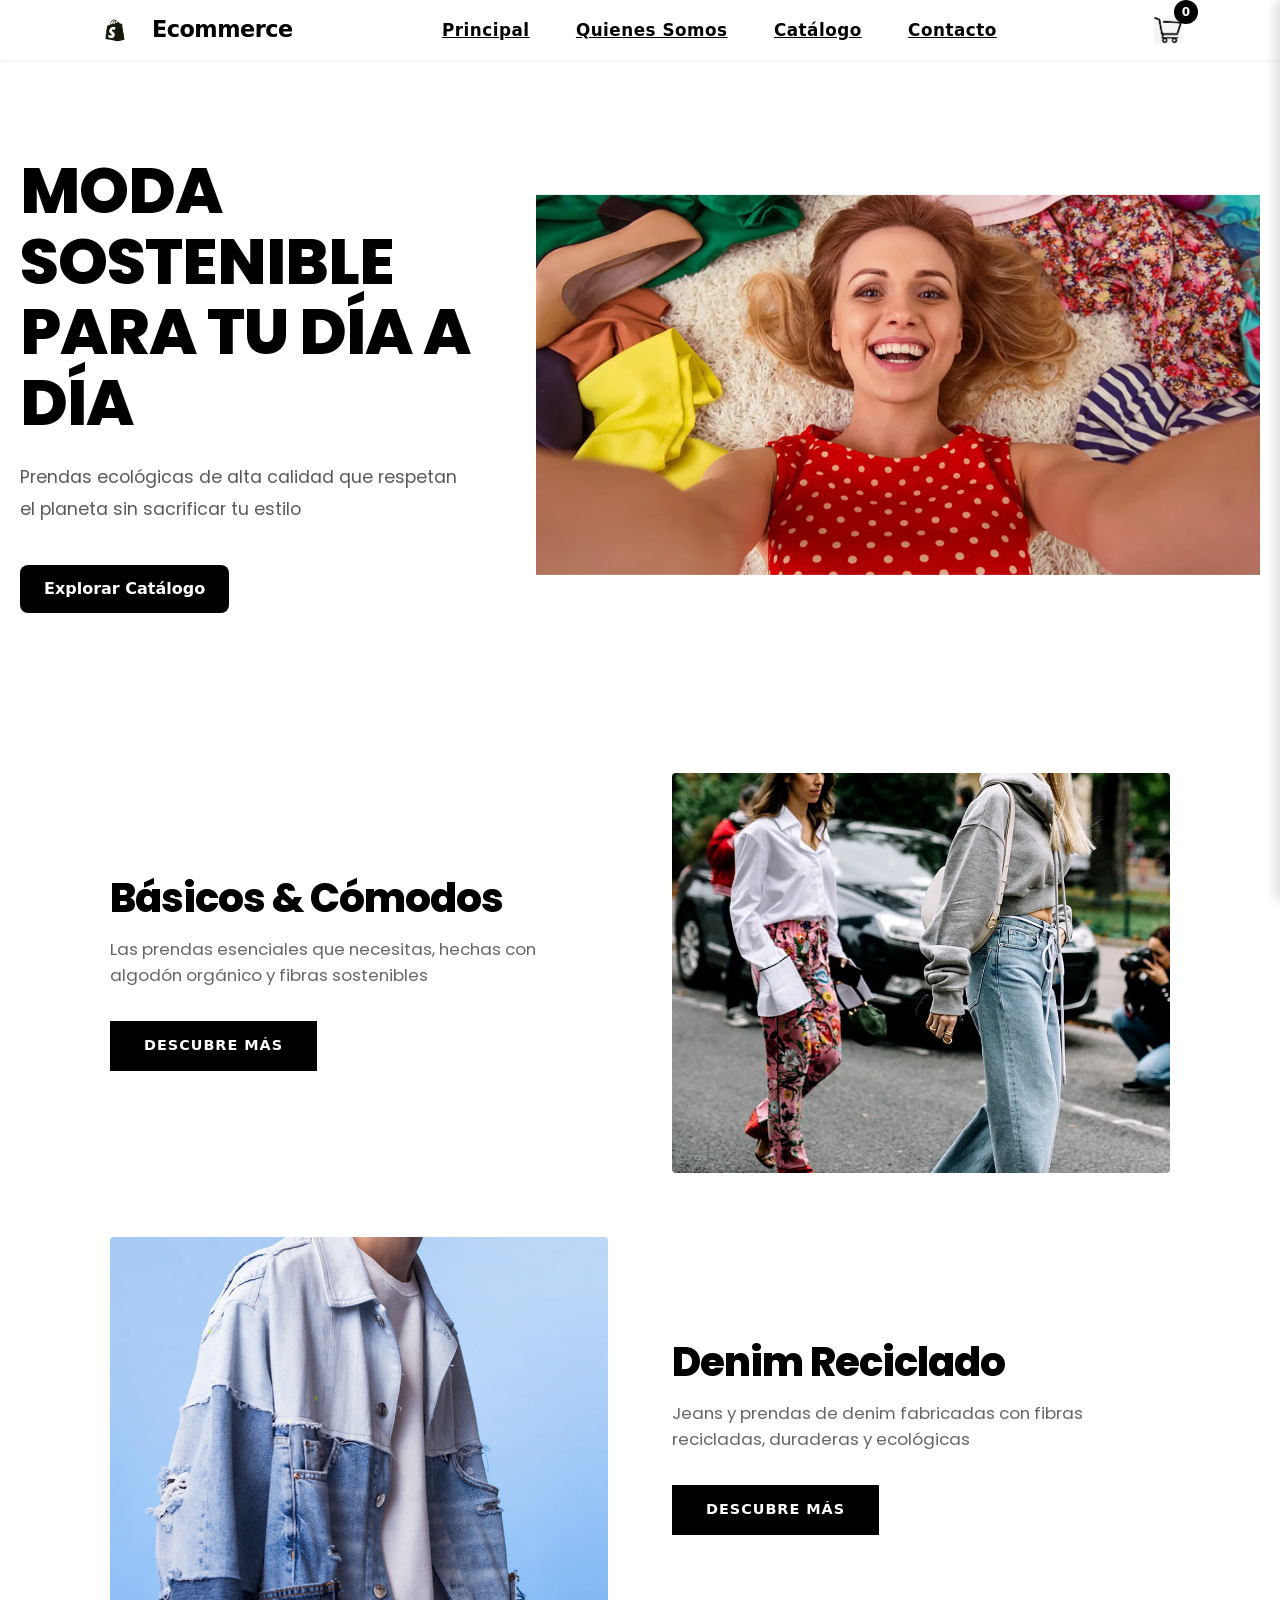
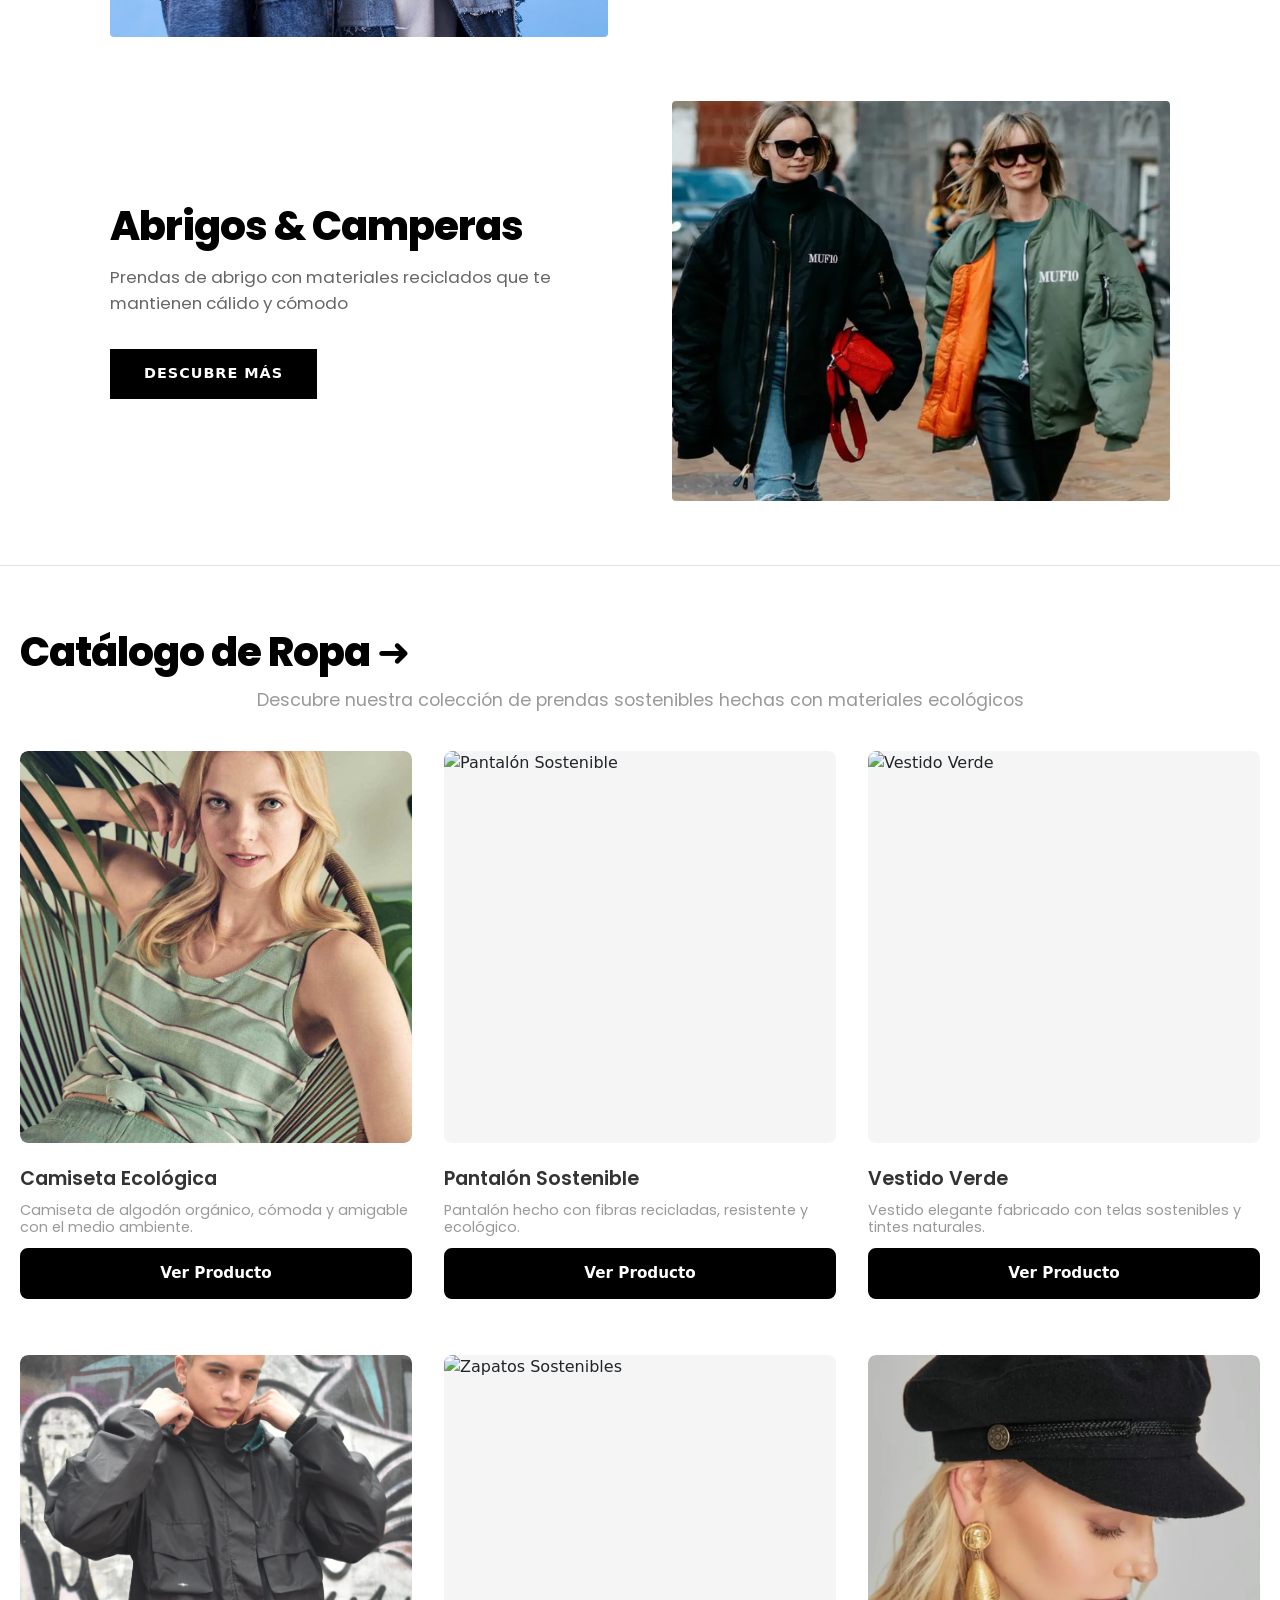
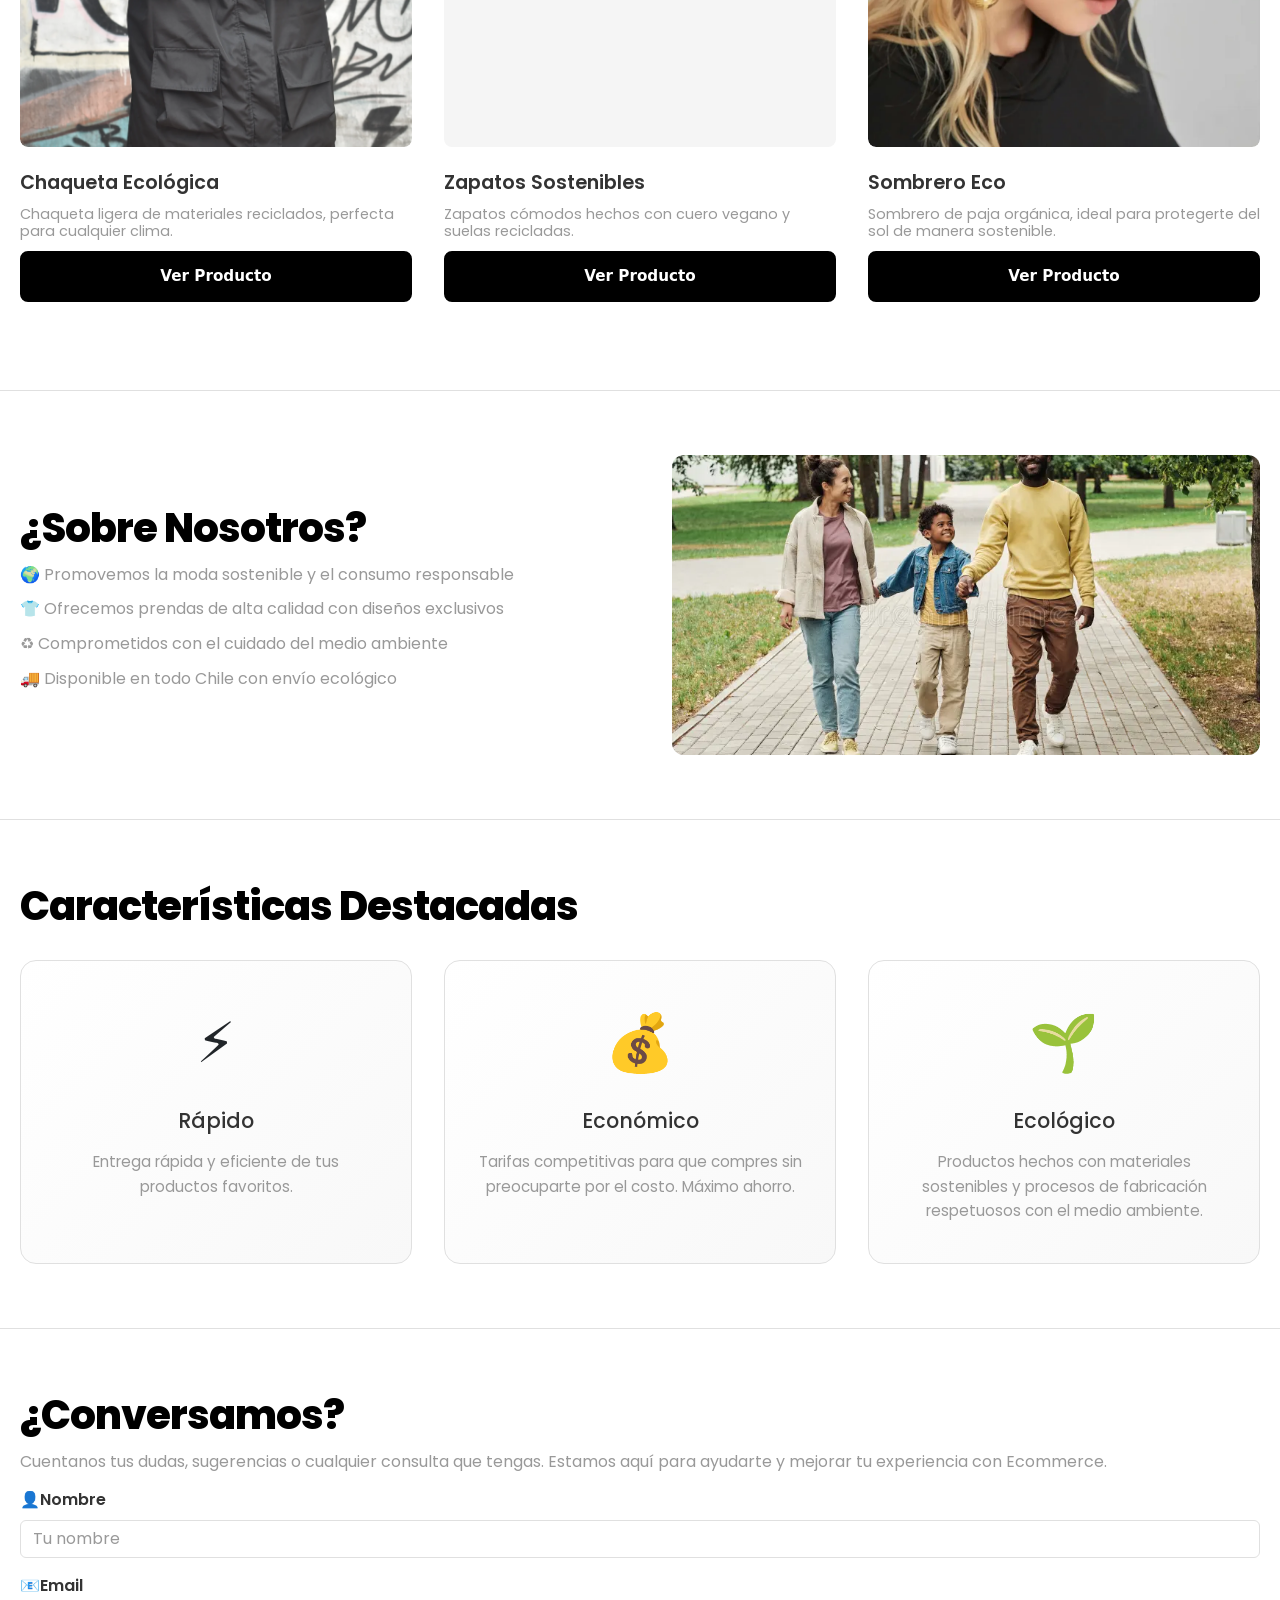
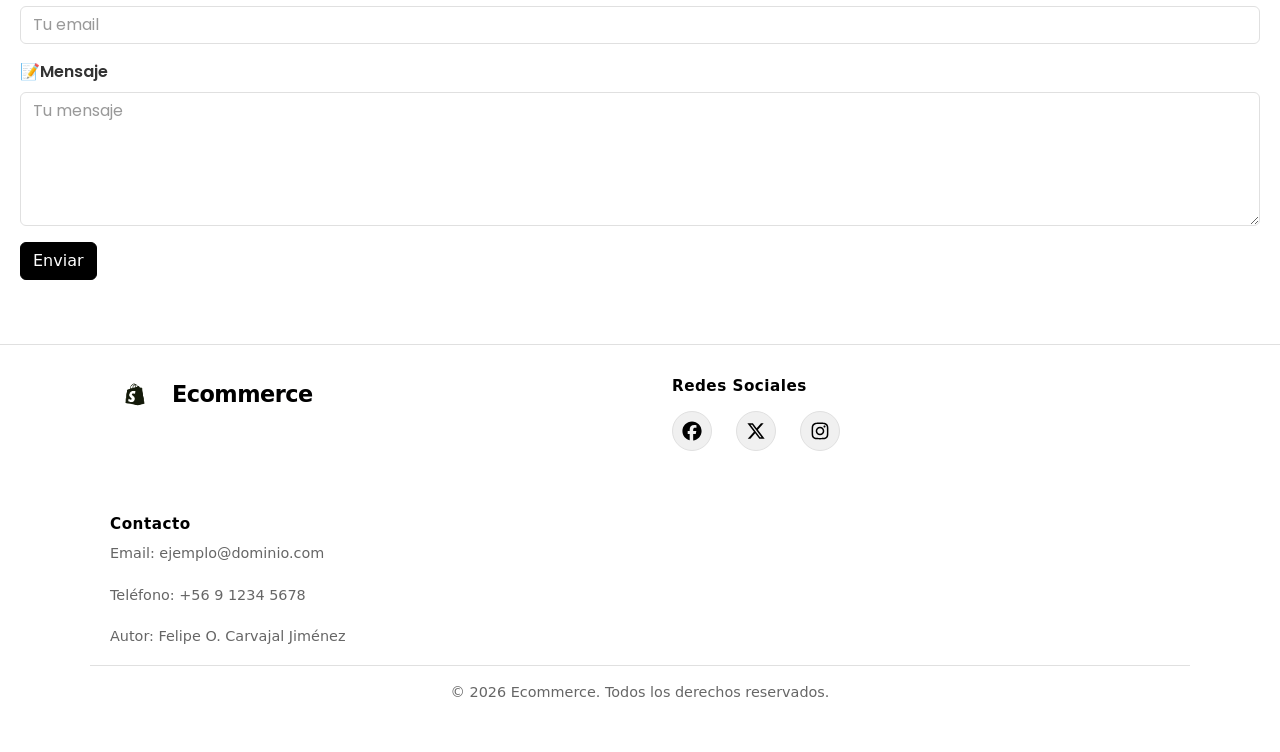
==== commit 2e6c83c1: "Arreglo del carrito y boton Ver Productos" ====
--- a/HTML/index.html
+++ b/HTML/index.html
@@ -90,7 +90,7 @@
             <div class="product-info">
               <h3>Camiseta Ecológica</h3>
               <p class="product-description">Camiseta de algodón orgánico, cómoda y amigable con el medio ambiente.</p>
-              <button class="btn-plan" data-product-id="1" data-product-name="Camiseta Ecológica" data-product-price="14990">Agregar al Carrito</button>
+              <button href="camiseta-ecologica.html" class="btn-plan" data-product-id="1" data-product-name="Camiseta Ecológica" data-product-price="14990">Ver Producto</button>
             </div>
           </div>
           <div class="pricing-card">
@@ -102,7 +102,7 @@
             <div class="product-info">
               <h3>Pantalón Sostenible</h3>
               <p class="product-description">Pantalón hecho con fibras recicladas, resistente y ecológico.</p>
-              <button class="btn-plan" data-product-id="2" data-product-name="Pantalón Sostenible" data-product-price="24990">Agregar al Carrito</button>
+              <button href="pantalon-sostenible.html" class="btn-plan" data-product-id="2" data-product-name="Pantalón Sostenible" data-product-price="24990">Ver Producto</button>
             </div>
           </div>
           <div class="pricing-card">
@@ -114,7 +114,7 @@
             <div class="product-info">
               <h3>Vestido Verde</h3>
               <p class="product-description">Vestido elegante fabricado con telas sostenibles y tintes naturales.</p>
-              <button class="btn-plan" data-product-id="3" data-product-name="Vestido Verde" data-product-price="29990">Agregar al Carrito</button>
+              <button href="vestido-verde.html" class="btn-plan" data-product-id="3" data-product-name="Vestido Verde" data-product-price="29990">Ver Producto</button>
             </div>
           </div>
           <div class="pricing-card">
@@ -126,7 +126,7 @@
             <div class="product-info">
               <h3>Chaqueta Ecológica</h3>
               <p class="product-description">Chaqueta ligera de materiales reciclados, perfecta para cualquier clima.</p>
-              <button class="btn-plan" data-product-id="4" data-product-name="Chaqueta Ecológica" data-product-price="39990">Agregar al Carrito</button>
+              <button href="chaqueta-ecologica.html" class="btn-plan" data-product-id="4" data-product-name="Chaqueta Ecológica" data-product-price="39990">Ver Producto</button>
             </div>
           </div>
           <div class="pricing-card">
@@ -138,7 +138,7 @@
             <div class="product-info">
               <h3>Zapatos Sostenibles</h3>
               <p class="product-description">Zapatos cómodos hechos con cuero vegano y suelas recicladas.</p>
-              <button class="btn-plan" data-product-id="5" data-product-name="Zapatos Sostenibles" data-product-price="34990">Agregar al Carrito</button>
+              <button href="zapatos-sostenibles.html" class="btn-plan" data-product-id="5" data-product-name="Zapatos Sostenibles" data-product-price="34990">Ver Producto</button>
             </div>
           </div>
           <div class="pricing-card">
@@ -150,7 +150,7 @@
             <div class="product-info">
               <h3>Sombrero Eco</h3>
               <p class="product-description">Sombrero de paja orgánica, ideal para protegerte del sol de manera sostenible.</p>
-              <button class="btn-plan" data-product-id="6" data-product-name="Sombrero Eco" data-product-price="11990">Agregar al Carrito</button>
+              <button href="sombrero-eco.html" class="btn-plan" data-product-id="6" data-product-name="Sombrero Eco" data-product-price="11990">Ver Producto</button>
             </div>
           </div>
         </div>
